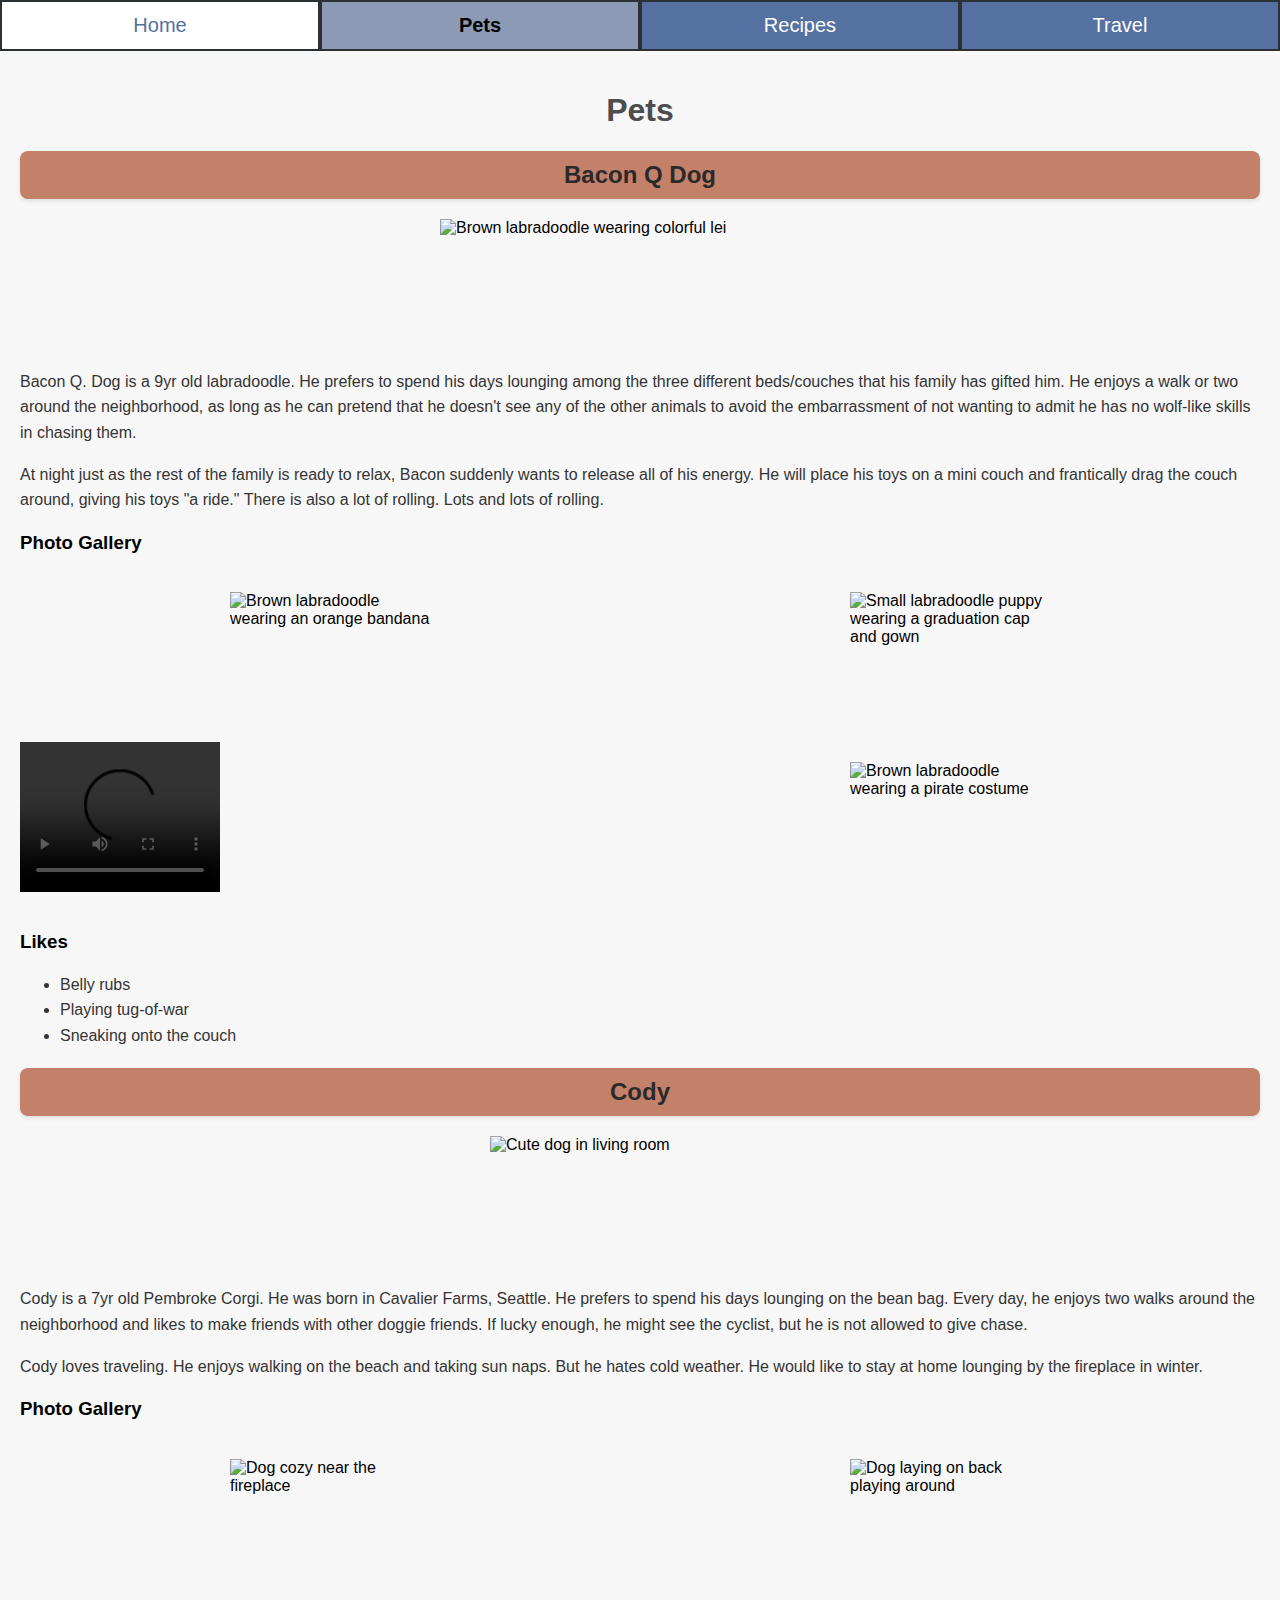
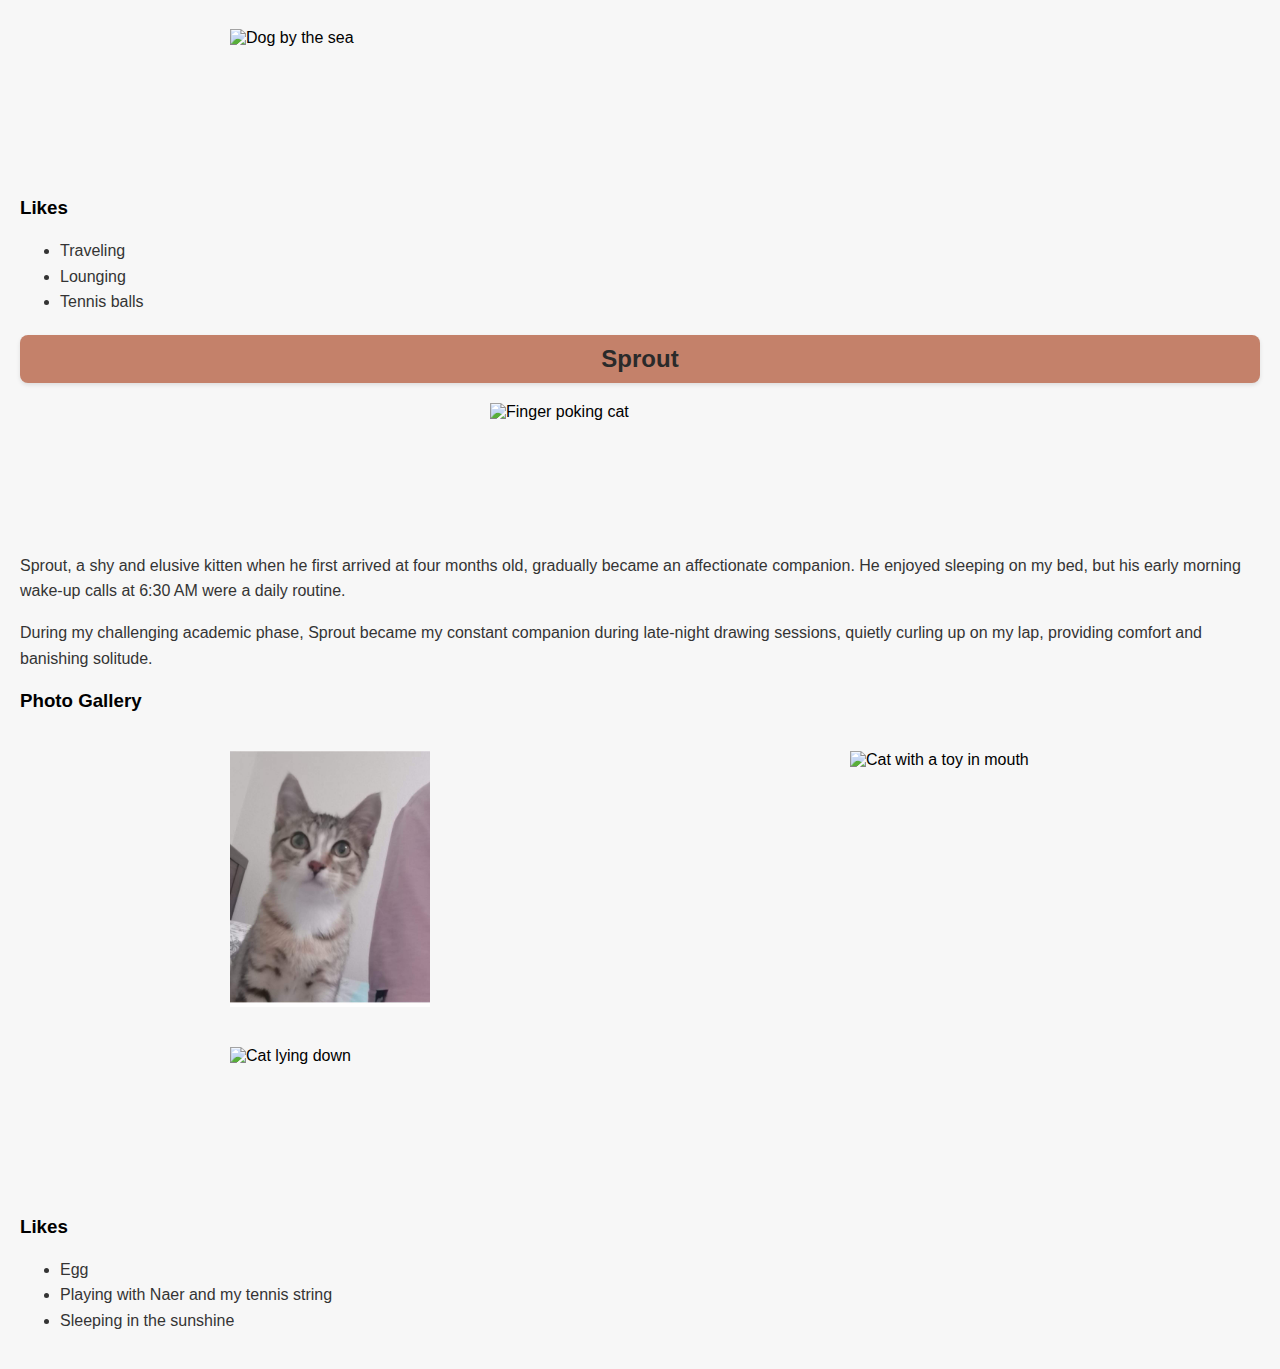
==== pets.html @ d1fa488c "Add files via upload" ====
<!DOCTYPE html>
<html lang="en">
<head>
    <meta charset="UTF-8">
    <meta name="viewport" content="width=device-width, initial-scale=1.0">
    <title>Pets</title>
    <link rel="stylesheet" href="reset.css">
    <link rel="stylesheet" href="css/style.css">
</head>
<body>
    <a class="skip-to-main" href = "#main">Skip to Main Content</a>
    <header>
        <nav>
            <div class="container">
                <a href = "index.html">Home</a>
                <a href = "pets.html" class="active">Pets</a>
                <a href = "recipes.html">Recipes</a>
                <a href = "travel.html">Travel</a>
            </div>
        </nav>
    </header>
    <main id ="main">
        <h1>Pets</h1>
        <div>
            <h2>Bacon Q Dog</h2>
            <img src="images/bacon.jpg" width = "400" alt="Brown labradoodle wearing colorful lei">

            <p>Bacon Q. Dog is a 9yr old labradoodle. He prefers to spend his days lounging among the three different beds/couches that his family has gifted him. He enjoys a walk or two around the neighborhood, as long as he can pretend that he doesn't see any of the other animals to avoid the embarrassment of not wanting to admit he has no wolf-like skills in chasing them.</p> 
            <P>At night just as the rest of the family is ready to relax, Bacon suddenly wants to release all of his energy. He will place his toys on a mini couch and frantically drag the couch around, giving his toys "a ride." There is also a lot of rolling. Lots and lots of rolling.</P>
            <h3>Photo Gallery</h3>
            <div class="bacon-photos">
                <img src="images/bacon_bandana.JPG" width ="200" alt = "Brown labradoodle wearing an orange bandana">
                <img src="images/bacon_graduation.JPG"  width ="200" alt="Small labradoodle puppy wearing a graduation cap and gown">
                <video width="200"  controls>
                <source src="images/bacon_agility.mov">
                Your browser does not support the video tag.  This was a video of a girl and dog demonstrating a sit and stay procedure
                </video>
                <img src="images/bacon_halloween.JPG"  width ="200" alt="Brown labradoodle wearing a pirate costume">
            </div>
            
            <h3>Likes</h3>
            <ul>
                <li>Belly rubs</li>
                <li>Playing tug-of-war</li>
                <li>Sneaking onto the couch</li>
            </ul>
            <!-- Jackie Wolf -->
        
        </div>
        <div>
            <h2>Cody</h2>
            <img src="images/cody.jpg" width = "300" alt="Cute dog in living room">

            <p>Cody is a 7yr old Pembroke Corgi. He was born in Cavalier Farms, Seattle. He prefers to spend his days lounging on the bean bag. Every day, he enjoys two walks around the neighborhood and likes to make friends with other doggie friends. If lucky enough, he might see the cyclist, but he is not allowed to give chase.</p>
            <p>Cody loves traveling. He enjoys walking on the beach and taking sun naps. But he hates cold weather. He would like to stay at home lounging by the fireplace in winter.</p>
            <h3>Photo Gallery</h3>
            <div class="cody-photos">
                <img src="images/cody_fireplace.jpg" width ="200" alt = "Dog cozy near the fireplace">
                <img src="images/cody_play.jpg"  width ="200" alt="Dog laying on back playing around">
                <img src="images/cody_sea.jpg"  width ="200" alt="Dog by the sea">
            </div>
            
            <h3>Likes</h3>
            <ul>
                <li>Traveling</li>
                <li>Lounging</li>
                <li>Tennis balls</li>
            </ul>
        </div>
        <div>
            <h2>Sprout</h2>
            <img src="images/Sprout_withme.jpg" width = "300" alt="Finger poking cat">

            <p>Sprout, a shy and elusive kitten when he first arrived at four months old, gradually became an affectionate companion. He enjoyed sleeping on my bed, but his early morning wake-up calls at 6:30 AM were a daily routine.
            </p>
            <p>During my challenging academic phase, Sprout became my constant companion during late-night drawing sessions, quietly curling up on my lap, providing comfort and banishing solitude.</p>

            <h3>Photo Gallery</h3>
            <div class="sprout-photos">
                <img src="images/Sprout_Kitten.jpg"  width ="200" alt="Cat as a kitten">
                <img src="images/Sprout_toy.jpg"  width ="200" alt="Cat with a toy in mouth">
                <img src="images/Sprout_lying.jpg" width ="200" alt = "Cat lying down">
            </div>
            <h3>Likes</h3>
            <ul>
                <li>Egg</li>
                <li>Playing with Naer and my tennis string</li>
                <li>Sleeping in the sunshine</li>
            </ul>
        </div>
    </main>
</body>
</html>
---- css/style.css ----
.container {
    background-color: #5571a1;
    display: grid;
    grid-template-columns: 1fr 1fr 1fr 1fr; 
    justify-content: space-around;
    align-items: center;
}

.container a {
    color: #FFFF;
    text-align: center;
    padding: 12px 14px;
    text-decoration: none;
    font-size: 20px;
    border: 2px solid #2b3035;
    transition: background-color 0.3s, color 0.3s, border-color 0.3s;
}

.container a:hover {
    background-color: white;
    color: #5571a1;
    border-color: #2b3035;
}

.container a:active,
.container a.active { 
    background-color: #8c9ab5;
    color: black;
    font-weight: bold;
}

.bacon-photos,
.cody-photos,
.sprout-photos,
.yellowstone-photos,
.niagara-falls-photos,
.shanghai-photos,
.hawaii-photos,
.rome-photos {
    display: grid;
    grid-template-columns: 1fr 1fr;
}
h1 {
    text-align: center;
    color: #4d4d4d;
}
h2 {
    background-color: #C4816A;
    padding: 10px 20px;
    border-radius: 8px; 
    box-shadow: 0 2px 4px rgba(0, 0, 0, 0.1);
    font-size: 24px;
    color: #2a2a2a; 
    text-align: center;
}
body {
    font-family: Arial, sans-serif;
    margin: 0;
    padding: 0;
    background-color: #f7f7f7;
}
img {
    display: block;
    margin: 20px auto;
    max-width: 100%;
    min-height: 130px;
}
p, ul, ol {
    color: #343434;
    line-height: 1.6;
}
#main {
    padding: 20px;
}
.skip-to-main {
    background-color: antiquewhite;
    position: absolute;
    left: 50%;
    top: 0;
    transform: translateX(-50%) translateY(-100%);
    transition: transform 0.3s;
  }
  
  .skip-to-main:focus {
    transform: translateY(0%);
  }

@media (prefers-reduced-motion: reduce) {
    img[src$=".gif"] {
        display: none;
    }
}
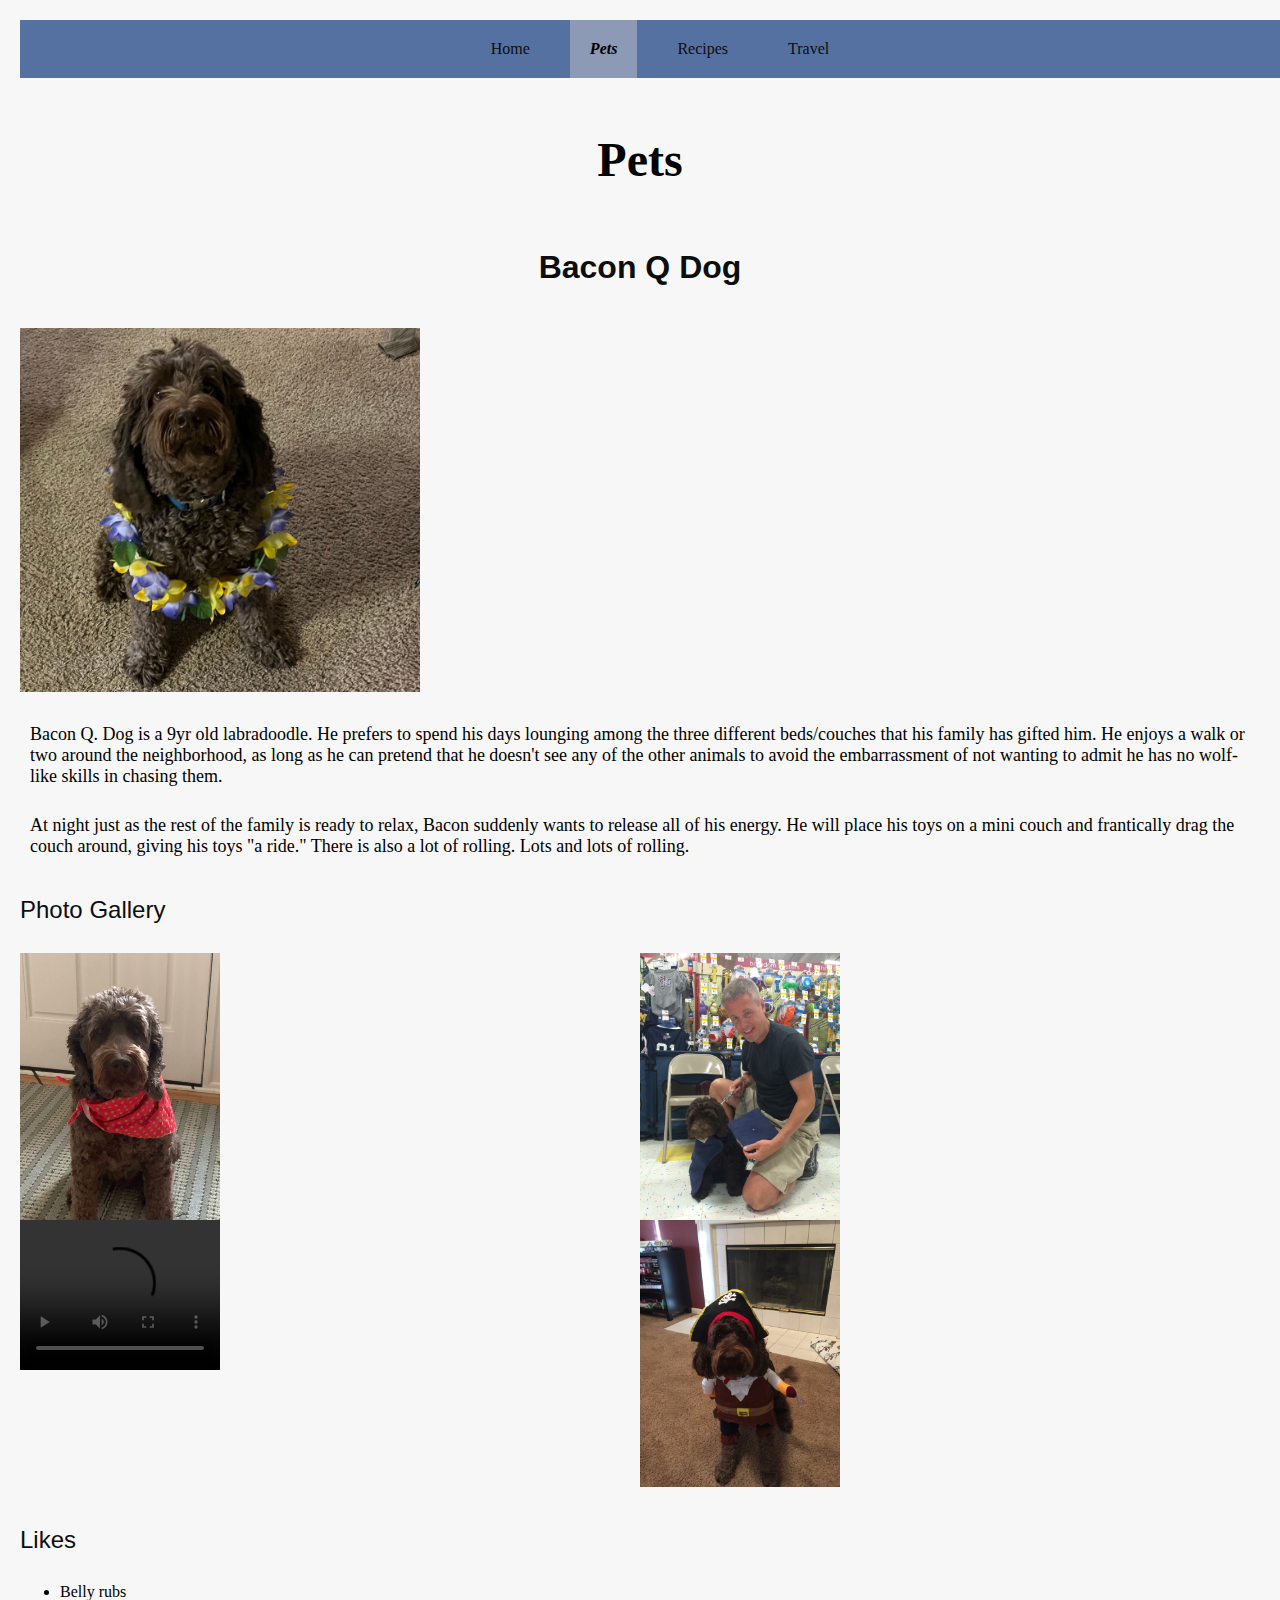
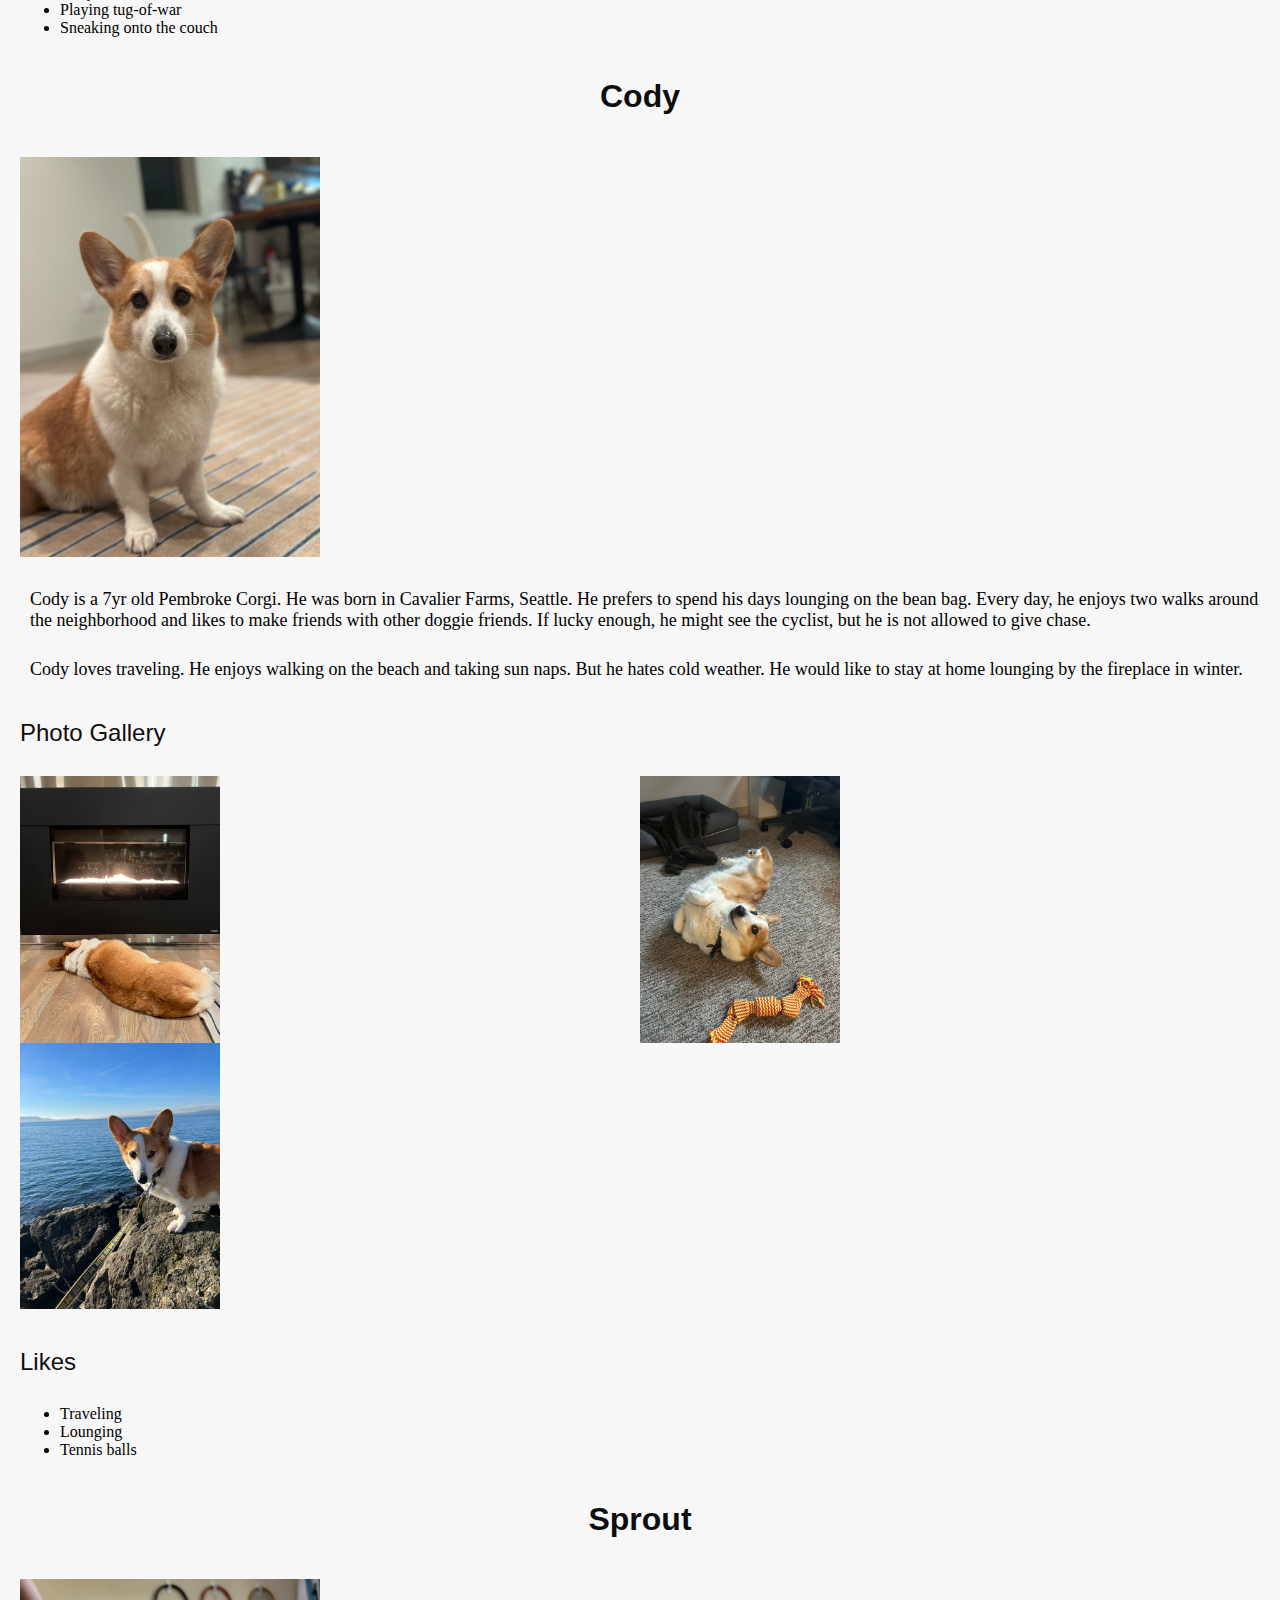
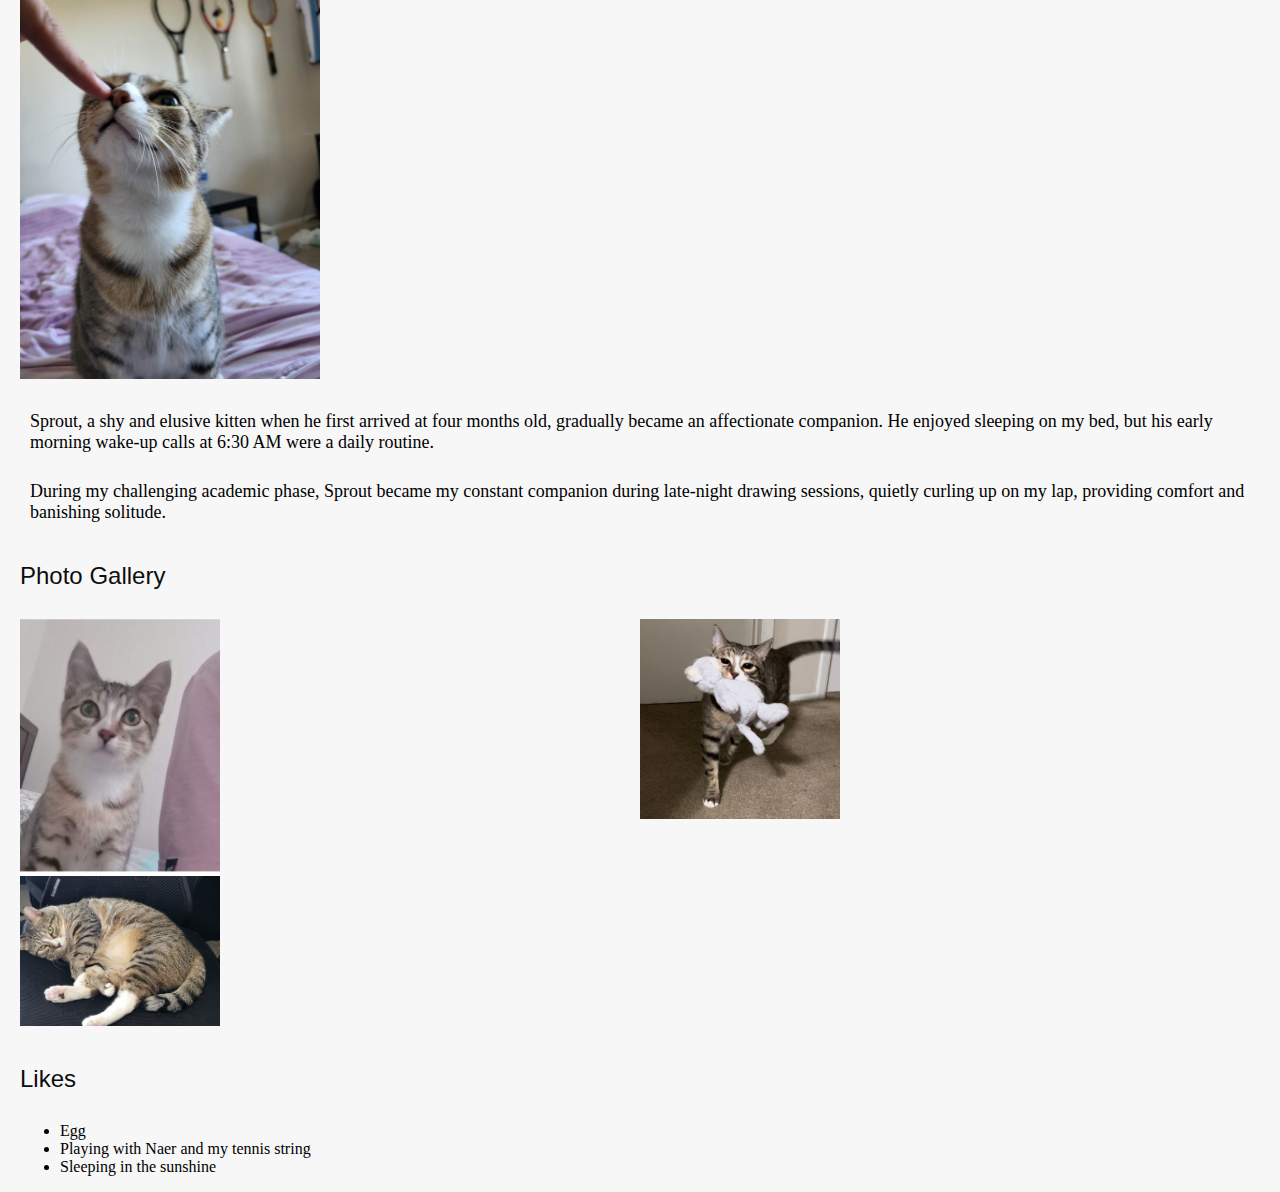
==== commit 6582fb14: "changed mobile and tablet view" ====
--- a/pets.html
+++ b/pets.html
@@ -11,12 +11,16 @@
     <a class="skip-to-main" href = "#main">Skip to Main Content</a>
     <header>
         <nav>
-            <div class="container">
-                <a href = "index.html">Home</a>
-                <a href = "pets.html" class="active">Pets</a>
-                <a href = "recipes.html">Recipes</a>
-                <a href = "travel.html">Travel</a>
-            </div>
+            <input type="checkbox" id="nav-toggle" class="nav-toggle">
+            <label for="nav-toggle" class="nav-toggle-label">
+                <span></span>
+            </label>
+            <ul>
+                <li><a href="index.html">Home</a></li>
+                <li><a href="pets.html" class="active">Pets</a></li>
+                <li><a href="recipes.html">Recipes</a></li>
+                <li><a href="travel.html">Travel</a></li>
+            </ul>
         </nav>
     </header>
     <main id ="main">
--- a/css/style.css
+++ b/css/style.css
@@ -1,77 +1,134 @@
-.container {
+body {
+    color: #000000;
+    margin-top: 20px;
+    margin-left: 20px;
+    margin-right: 20px;
+    background-color: #f7f7f7;
+    padding-top: 20px;
+}
+
+h2, h3, h4, h5, h6 {
+    font-family: 'Arial', sans-serif;
+}
+
+h1 {
+    font-size: 48px;
+    font-weight:700;
+    text-align: center;
+    padding: 15px;
+}
+
+h2 {
+    text-align: center;
+    padding: 15px;
+    font-weight: 600;
+    font-size: 32px;
+    color: #0D0D0D;
+}
+
+h3 {
+    font-size: 24px;
+    padding-top: 15px;
+    padding-bottom: 5px;
+    font-weight: 500;
+    color: #0D0D0D;
+}
+
+p {
+    font-size: 18px;
+    padding-top: 10px;
+    padding-left: 10px;
+}
+
+div {
+    min-height: 125px;
+}
+  
+nav {
+    margin: 0;
+    padding: 10;
     background-color: #5571a1;
-    display: grid;
-    grid-template-columns: 1fr 1fr 1fr 1fr; 
-    justify-content: space-around;
-    align-items: center;
-}
-
-.container a {
-    color: #FFFF;
+    position: fixed;
+    z-index: 1;
+    top: 20px;
+    width: 100%; 
+}
+
+nav ul {
+    list-style: none;
+    margin: 0;
+    padding: 0;
+    max-height: 0;
+    overflow: hidden;
+    transition: max-height 0.3s ease-out;
+}
+
+nav ul li {
+    float: none;
+}
+
+nav ul li a {
+    display: block;
+    color: #0D0D0D;
     text-align: center;
-    padding: 12px 14px;
+    padding: 14px 16px;
     text-decoration: none;
-    font-size: 20px;
-    border: 2px solid #2b3035;
-    transition: background-color 0.3s, color 0.3s, border-color 0.3s;
-}
-
-.container a:hover {
-    background-color: white;
-    color: #5571a1;
-    border-color: #2b3035;
-}
-
-.container a:active,
-.container a.active { 
+}
+
+nav ul li a.active {
     background-color: #8c9ab5;
     color: black;
     font-weight: bold;
-}
-
-.bacon-photos,
-.cody-photos,
-.sprout-photos,
-.yellowstone-photos,
-.niagara-falls-photos,
-.shanghai-photos,
-.hawaii-photos,
-.rome-photos {
-    display: grid;
-    grid-template-columns: 1fr 1fr;
-}
-h1 {
-    text-align: center;
-    color: #4d4d4d;
-}
-h2 {
-    background-color: #C4816A;
-    padding: 10px 20px;
-    border-radius: 8px; 
-    box-shadow: 0 2px 4px rgba(0, 0, 0, 0.1);
-    font-size: 24px;
-    color: #2a2a2a; 
-    text-align: center;
-}
-body {
-    font-family: Arial, sans-serif;
-    margin: 0;
-    padding: 0;
-    background-color: #f7f7f7;
-}
-img {
+    font-style: italic;
+}
+
+.nav-toggle {
+    display: none;
+}
+
+.nav-toggle-label {
     display: block;
-    margin: 20px auto;
-    max-width: 100%;
-    min-height: 130px;
-}
-p, ul, ol {
-    color: #343434;
-    line-height: 1.6;
-}
-#main {
+    width: 30px;
+    height: 30px;
+    position: absolute;
+    top: 10px;
+    right: 10px;
+    cursor: pointer;
+}
+
+.nav-toggle-label span,
+.nav-toggle-label span::before,
+.nav-toggle-label span::after {
+    display: block;
+    background-color: #0D0D0D;
+    height: 3px;
+    width: 30px;
+    border-radius: 3px;
+    position: relative;
+}
+
+.nav-toggle-label span::before,
+.nav-toggle-label span::after {
+    content: "";
+    position: absolute;
+}
+
+.nav-toggle-label span::before {
+    bottom: 10px;
+}
+
+.nav-toggle-label span::after {
+    top: 10px;
+}
+
+.nav-toggle:checked ~ ul {
+    max-height: 500px;
+}
+
+.content {
     padding: 20px;
 }
+
 .skip-to-main {
     background-color: antiquewhite;
     position: absolute;
@@ -85,8 +142,78 @@
     transform: translateY(0%);
   }
 
+.grid-container {
+    display: grid;
+    grid-template-columns: repeat(2, 45%);
+    grid-gap: 10px;
+    justify-content: center;
+}
+
+
 @media (prefers-reduced-motion: reduce) {
-    img[src$=".gif"] {
+    .video-element {
         display: none;
     }
 }
+
+@media (min-width: 600px) {
+    /* Tablet styles */
+    h1{ 
+        font-size: 48px;
+        font-weight:700;
+        text-align: center;
+        padding: 15px;
+        padding-top: 60px;
+    }
+    .grid-container {
+        grid-template-columns: repeat(5, 20%);
+      }
+
+    .nav-toggle-label {
+        display: none;
+    }
+    nav ul {
+        max-height: none;
+        overflow: visible;
+        display: flex;
+        justify-content: center;
+    }
+
+    nav ul li {
+        float: none;
+        margin-right: 20px;
+    }
+
+    nav ul li:last-child {
+        margin-right: 0;
+    }
+
+    nav ul li a {
+        padding: 20px;
+    }
+
+    .nav-toggle-label {
+        display: none;
+    }
+    nav ul li a:hover {
+        font-weight: bold;
+        color: #44749d;
+    }
+
+    .grid-container img:hover {
+        transform: scale(1.05);
+        transition: transform 0.3s ease;
+    }
+    .bacon-photos,
+    .cody-photos,
+    .sprout-photos,
+    .yellowstone-photos,
+    .niagara-falls-photos,
+    .shanghai-photos,
+    .hawaii-photos,
+    .rome-photos {
+        display: grid;
+        grid-template-columns: 1fr 1fr;
+}
+}
+  
